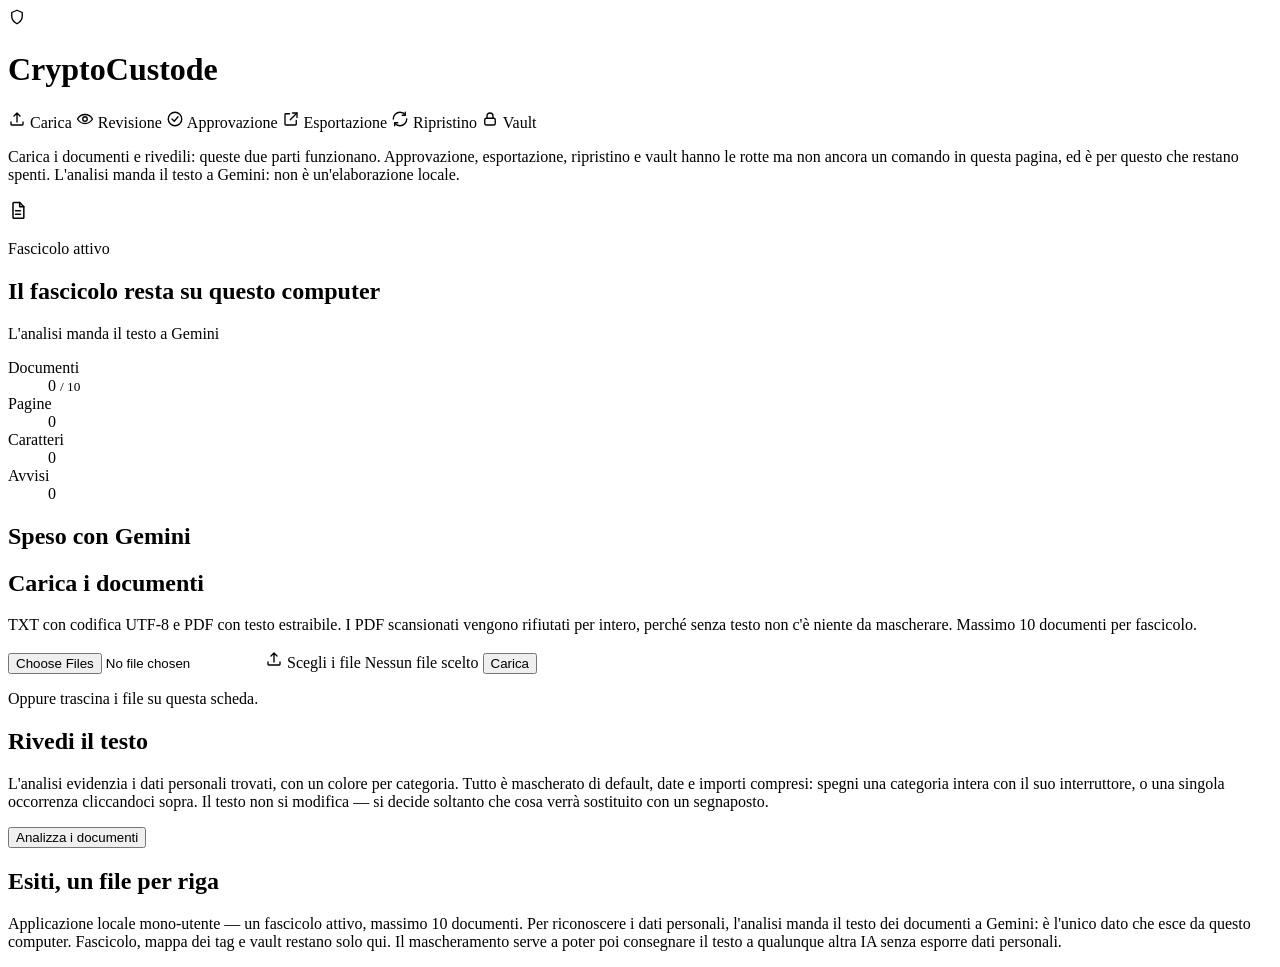
==== cryptocustode/ui/index.html @ adce13f4 "fix: la pagina di configurazione era irraggiungibile proprio a chi doveva usarla Difetto mio, trovat" ====
<!doctype html>
<html lang="it">
  <head>
    <meta charset="utf-8" />
    <meta name="viewport" content="width=device-width, initial-scale=1" />
    <title>CryptoCustode</title>
    <link rel="stylesheet" href="/static/style.css" />
  </head>
  <body>
    <div class="telaio">
      <div class="app">
        <header class="barra">
          <div class="marchio">
            <span class="logo" aria-hidden="true">
              <svg viewBox="0 0 24 24" width="18" height="18" fill="none" stroke="currentColor" stroke-width="1.8" stroke-linecap="round" stroke-linejoin="round" focusable="false">
                <path d="M12 3l7 3v5c0 5-3.5 8-7 10-3.5-2-7-5-7-10V6l7-3z" />
              </svg>
            </span>
            <h1>CryptoCustode</h1>
          </div>

          <button type="button" id="apri-config" class="pillola chiara" hidden>
            <svg viewBox="0 0 24 24" width="16" height="16" fill="none" stroke="currentColor" stroke-width="1.8" stroke-linecap="round" stroke-linejoin="round" aria-hidden="true" focusable="false">
              <circle cx="12" cy="12" r="3" /><path d="M19.4 15a1.65 1.65 0 00.33 1.82l.06.06a2 2 0 11-2.83 2.83l-.06-.06a1.65 1.65 0 00-1.82-.33 1.65 1.65 0 00-1 1.51V21a2 2 0 11-4 0v-.09A1.65 1.65 0 008 19.4a1.65 1.65 0 00-1.82.33l-.06.06a2 2 0 11-2.83-2.83l.06-.06a1.65 1.65 0 00.33-1.82 1.65 1.65 0 00-1.51-1H2a2 2 0 110-4h.09A1.65 1.65 0 003.6 8a1.65 1.65 0 00-.33-1.82l-.06-.06a2 2 0 112.83-2.83l.06.06A1.65 1.65 0 008 3.6 1.65 1.65 0 009 2.09V2a2 2 0 114 0v.09A1.65 1.65 0 0016 3.6a1.65 1.65 0 001.82-.33l.06-.06a2 2 0 112.83 2.83l-.06.06A1.65 1.65 0 0020.4 8c.16.62.66 1.07 1.51 1H22a2 2 0 110 4h-.09a1.65 1.65 0 00-1.51 1z" />
            </svg>
            Configurazione
          </button>

          <!--
            I passi del flusso, come chip a pillola. Solo il primo è attivo: gli
            altri sono dichiarati inattivi (aria-disabled, nessun collegamento)
            e la didascalia sotto dice perché. Niente che finga di funzionare.
          -->
          <nav class="passi" aria-label="Passi del flusso">
            <span class="passo attivo" aria-current="step">
              <svg viewBox="0 0 24 24" width="18" height="18" fill="none" stroke="currentColor" stroke-width="1.8" stroke-linecap="round" stroke-linejoin="round" aria-hidden="true" focusable="false">
                <path d="M12 16V4m0 0l-4 4m4-4l4 4" /><path d="M4 16v3a1 1 0 001 1h14a1 1 0 001-1v-3" />
              </svg>
              Carica
            </span>
            <span class="passo fatto">
              <svg viewBox="0 0 24 24" width="18" height="18" fill="none" stroke="currentColor" stroke-width="1.8" stroke-linecap="round" stroke-linejoin="round" aria-hidden="true" focusable="false">
                <path d="M2 12s3.5-6 10-6 10 6 10 6-3.5 6-10 6S2 12 2 12z" /><circle cx="12" cy="12" r="3" />
              </svg>
              Revisione
            </span>
            <span class="passo inattivo" aria-disabled="true" title="Non ancora collegato alla pagina">
              <svg viewBox="0 0 24 24" width="18" height="18" fill="none" stroke="currentColor" stroke-width="1.8" stroke-linecap="round" stroke-linejoin="round" aria-hidden="true" focusable="false">
                <circle cx="12" cy="12" r="9" /><path d="M8 12l3 3 5-6" />
              </svg>
              Approvazione
            </span>
            <span class="passo inattivo" aria-disabled="true" title="Non ancora collegato alla pagina">
              <svg viewBox="0 0 24 24" width="18" height="18" fill="none" stroke="currentColor" stroke-width="1.8" stroke-linecap="round" stroke-linejoin="round" aria-hidden="true" focusable="false">
                <path d="M14 4h6v6" /><path d="M20 4l-9 9" /><path d="M19 14v5a1 1 0 01-1 1H5a1 1 0 01-1-1V6a1 1 0 011-1h5" />
              </svg>
              Esportazione
            </span>
            <span class="passo inattivo" aria-disabled="true" title="Non ancora collegato alla pagina">
              <svg viewBox="0 0 24 24" width="18" height="18" fill="none" stroke="currentColor" stroke-width="1.8" stroke-linecap="round" stroke-linejoin="round" aria-hidden="true" focusable="false">
                <path d="M3 12a9 9 0 019-9 9 9 0 017 3.5" /><path d="M19 3v4h-4" /><path d="M21 12a9 9 0 01-9 9 9 9 0 01-7-3.5" /><path d="M5 21v-4h4" />
              </svg>
              Ripristino
            </span>
            <span class="passo inattivo" aria-disabled="true" title="Non ancora collegato alla pagina">
              <svg viewBox="0 0 24 24" width="18" height="18" fill="none" stroke="currentColor" stroke-width="1.8" stroke-linecap="round" stroke-linejoin="round" aria-hidden="true" focusable="false">
                <rect x="5" y="11" width="14" height="9" rx="2" /><path d="M8 11V8a4 4 0 018 0v3" />
              </svg>
              Vault
            </span>
          </nav>
        </header>

        <p class="didascalia">
          Carica i documenti e rivedili: queste due parti funzionano. Approvazione,
          esportazione, ripristino e vault hanno le rotte ma non ancora un comando
          in questa pagina, ed &egrave; per questo che restano spenti.
          L'analisi manda il testo a Gemini: non &egrave; un'elaborazione locale.
        </p>

        <main>
          <!--
            La configurazione. Si apre da sola finche' non c'e' una chiave
            utilizzabile: senza, nient'altro in questa pagina puo' funzionare.
          -->
          <section class="riquadro configurazione" id="pannello-config" aria-labelledby="titolo-config" hidden>
            <div class="config-testa">
              <h2 id="titolo-config">Configurazione</h2>
              <button type="button" id="chiudi-config" class="pillola chiara">Chiudi</button>
            </div>
            <p id="spiega-config" class="suggerimento tenue"></p>

            <form id="modulo-sblocco" class="modulo modulo-config" hidden>
              <label for="config-sblocco">Passphrase</label>
              <input type="password" id="config-sblocco" autocomplete="current-password" required />
              <button type="submit" class="pillola scura">Apri la chiave</button>
            </form>

            <form id="modulo-config" class="modulo-config">
              <div class="campo">
                <label for="config-modello">Modello</label>
                <input type="text" id="config-modello" spellcheck="false" required />
                <small class="tenue">Per esempio un flash se ti basta, o un pro se il documento e' difficile.</small>
              </div>
              <div class="campo-riga">
                <div class="campo">
                  <label for="config-prezzo-input">Prezzo in entrata</label>
                  <input type="number" id="config-prezzo-input" step="any" min="0" />
                  <small class="tenue">Per milione di token, come sul listino.</small>
                </div>
                <div class="campo">
                  <label for="config-prezzo-output">Prezzo in uscita</label>
                  <input type="number" id="config-prezzo-output" step="any" min="0" />
                  <small class="tenue">Per milione di token.</small>
                </div>
                <div class="campo campo-stretto">
                  <label for="config-valuta">Valuta</label>
                  <input type="text" id="config-valuta" maxlength="4" />
                </div>
              </div>
              <div class="campo">
                <label for="config-chiave">Chiave API</label>
                <input type="password" id="config-chiave" autocomplete="off" spellcheck="false" />
                <small class="tenue">Lasciala vuota per tenere quella gia' salvata. Non viene mai rimandata a questa pagina.</small>
              </div>
              <div class="campo">
                <label for="config-passphrase">Passphrase che protegge la chiave</label>
                <input type="password" id="config-passphrase" autocomplete="new-password" />
                <small class="tenue">Serve solo se stai inserendo una chiave nuova. Non si puo' recuperare: se la perdi, riscrivi la chiave.</small>
              </div>
              <label class="campo-spunta" for="config-piano">
                <input type="checkbox" id="config-piano" />
                <span>
                  Dichiaro che questa chiave appartiene a un progetto Google con
                  fatturazione attiva. Sul piano gratuito i termini di Gemini
                  dicono di non inviare dati personali, e Google usa i contenuti
                  per sviluppare i propri prodotti: qui non si manda altro che
                  documenti con dati personali dentro.
                </span>
              </label>
              <button type="submit" class="pillola scura">Salva</button>
            </form>

            <p id="messaggio-config" class="tenue" aria-live="polite"></p>
          </section>
          <section class="riquadro fascicolo" aria-labelledby="titolo-fascicolo">
            <div class="fascicolo-testa">
              <span class="icona-tonda" aria-hidden="true">
                <svg viewBox="0 0 24 24" width="20" height="20" fill="none" stroke="currentColor" stroke-width="1.8" stroke-linecap="round" stroke-linejoin="round" focusable="false">
                  <path d="M7 3h7l5 5v13a1 1 0 01-1 1H7a1 1 0 01-1-1V4a1 1 0 011-1z" /><path d="M14 3v5h5" /><path d="M9 13h6M9 17h6" />
                </svg>
              </span>
              <div class="fascicolo-titolo">
                <p class="etichetta">Fascicolo attivo</p>
                <h2 id="titolo-fascicolo">Il fascicolo resta su questo computer</h2>
              </div>
              <span class="pillola chiara">L'analisi manda il testo a Gemini</span>
              <button type="button" id="svuota-fascicolo" class="pillola chiara pericolo" hidden>
                Svuota il fascicolo
              </button>
            </div>

            <dl class="metriche">
              <div class="metrica">
                <dt>Documenti</dt>
                <dd><span id="metrica-documenti">0</span> <small id="metrica-tetto">/ 10</small></dd>
              </div>
              <div class="metrica">
                <dt>Pagine</dt>
                <dd id="metrica-pagine">0</dd>
              </div>
              <div class="metrica">
                <dt>Caratteri</dt>
                <dd id="metrica-caratteri">0</dd>
              </div>
              <div class="metrica">
                <dt>Avvisi</dt>
                <dd id="metrica-avvisi">0</dd>
              </div>
            </dl>
          </section>

          <section class="riquadro spesa-card" aria-labelledby="titolo-spesa">
            <h2 id="titolo-spesa" class="etichetta">Speso con Gemini</h2>
            <dl id="spesa" class="spesa"></dl>
          </section>

          <section class="riquadro caricamento" id="card-caricamento" aria-labelledby="titolo-caricamento">
            <h2 id="titolo-caricamento">Carica i documenti</h2>
            <p>
              TXT con codifica UTF-8 e PDF con testo estraibile. I PDF scansionati
              vengono rifiutati per intero, perché senza testo non c'è niente da
              mascherare. Massimo 10 documenti per fascicolo.
            </p>
            <form id="modulo-caricamento" class="modulo">
              <input
                type="file"
                id="scelta-file"
                name="file"
                class="nascosto-accessibile"
                multiple
                accept=".txt,.pdf,text/plain,application/pdf"
              />
              <label class="pillola scura" for="scelta-file">
                <svg viewBox="0 0 24 24" width="18" height="18" fill="none" stroke="currentColor" stroke-width="1.8" stroke-linecap="round" stroke-linejoin="round" aria-hidden="true" focusable="false">
                  <path d="M12 16V4m0 0l-4 4m4-4l4 4" /><path d="M4 16v3a1 1 0 001 1h14a1 1 0 001-1v-3" />
                </svg>
                Scegli i file
              </label>
              <span id="file-scelti" class="tenue">Nessun file scelto</span>
              <button type="submit" class="pillola scura">Carica</button>
            </form>
            <p class="suggerimento tenue">Oppure trascina i file su questa scheda.</p>
            <p id="conteggio" class="tenue"></p>
          </section>

          <section class="riquadro revisione" aria-labelledby="titolo-revisione">
            <h2 id="titolo-revisione" class="etichetta-sezione">Rivedi il testo</h2>
            <p class="suggerimento tenue">
              L'analisi evidenzia i dati personali trovati, con un colore per
              categoria. Tutto &egrave; mascherato di default, date e importi
              compresi: spegni una categoria intera con il suo interruttore, o una
              singola occorrenza cliccandoci sopra. Il testo non si modifica
              &mdash; si decide soltanto che cosa verr&agrave; sostituito con un
              segnaposto.
            </p>
            <button type="button" id="avvia-analisi" class="pillola scura">Analizza i documenti</button>
            <p id="stato-analisi" class="tenue" aria-live="polite"></p>
            <div id="categorie" class="categorie"></div>
            <div id="documenti" class="documenti"></div>
          </section>

          <section class="esiti-sezione" aria-labelledby="titolo-esiti">
            <h2 id="titolo-esiti" class="etichetta-sezione">Esiti, un file per riga</h2>
            <ul id="esiti" class="esiti" aria-live="polite"></ul>
          </section>
        </main>

        <footer class="barra-bassa">
          <span class="puntino" aria-hidden="true"></span>
          <p>
            Applicazione locale mono-utente — un fascicolo attivo, massimo 10
            documenti. Per riconoscere i dati personali, l'analisi manda il
            testo dei documenti a Gemini: è l'unico dato che esce da questo
            computer. Fascicolo, mappa dei tag e vault restano solo qui. Il
            mascheramento serve a poter poi consegnare il testo a
            qualunque altra IA senza esporre dati personali.
          </p>
        </footer>
      </div>
    </div>

    <script src="/static/app.js"></script>
    <script src="/static/config.js"></script>
  </body>
</html>
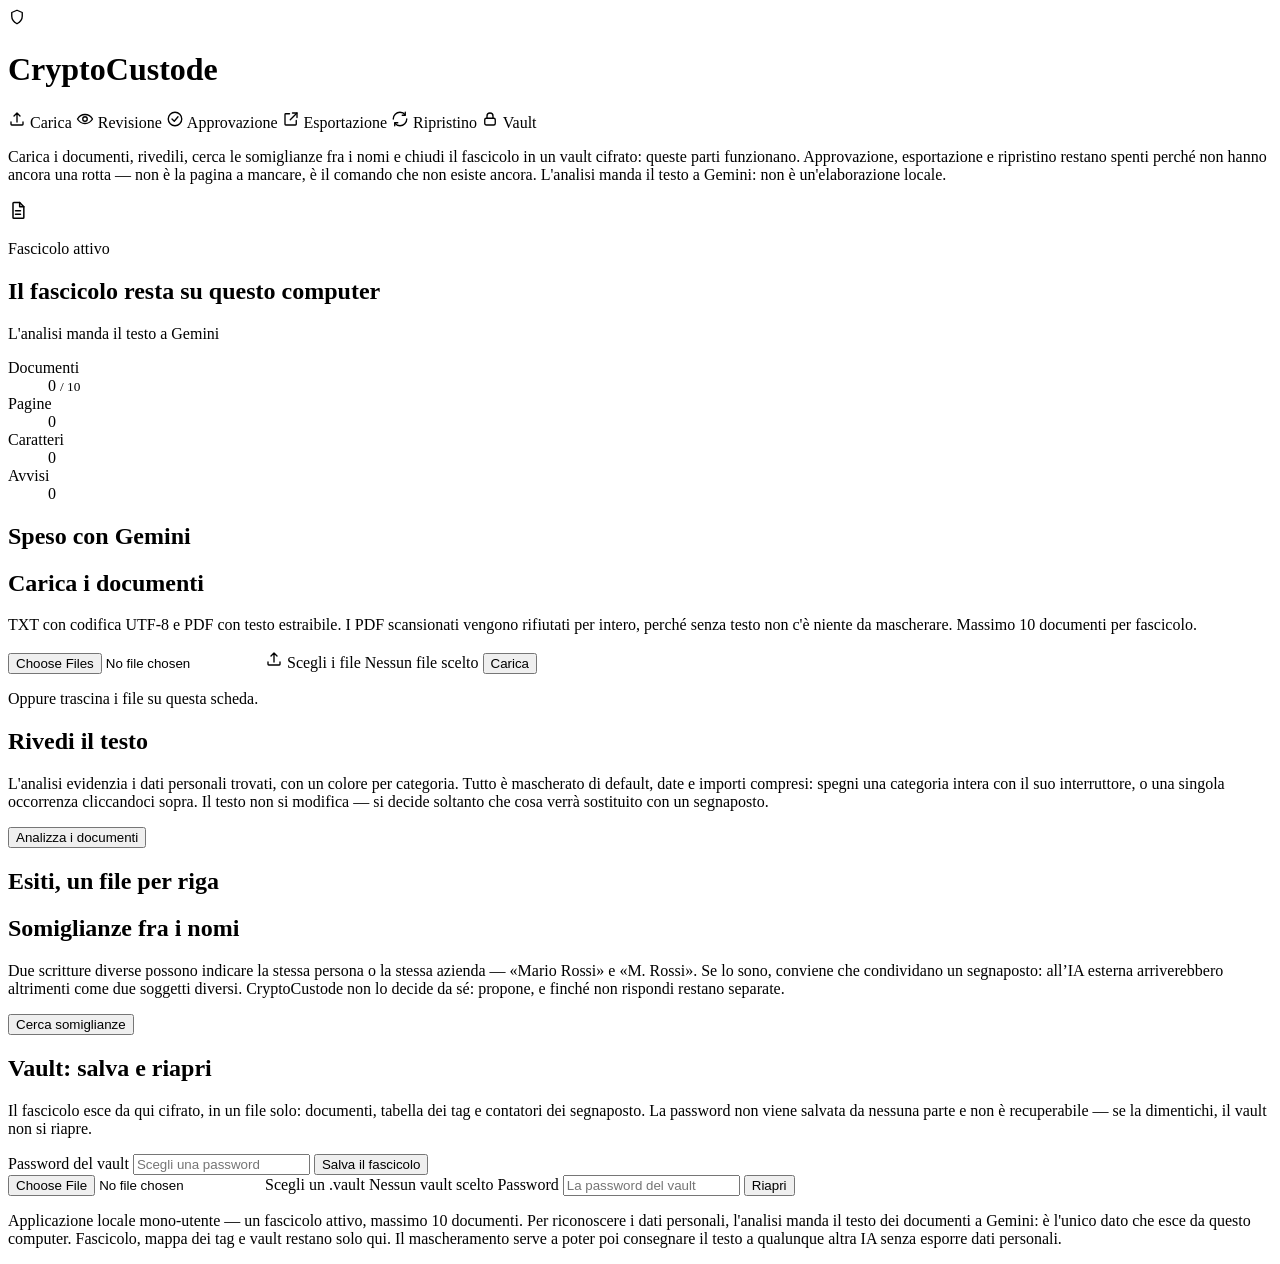
==== commit df773451: "fix: il chip del vault si accende, e una guardia impedisce che menta di nuovo La #42 e' nata da un c" ====
--- a/cryptocustode/ui/index.html
+++ b/cryptocustode/ui/index.html
@@ -62,7 +62,7 @@
               </svg>
               Ripristino
             </span>
-            <span class="passo inattivo" aria-disabled="true" title="Non ancora collegato alla pagina">
+            <span class="passo fatto">
               <svg viewBox="0 0 24 24" width="18" height="18" fill="none" stroke="currentColor" stroke-width="1.8" stroke-linecap="round" stroke-linejoin="round" aria-hidden="true" focusable="false">
                 <rect x="5" y="11" width="14" height="9" rx="2" /><path d="M8 11V8a4 4 0 018 0v3" />
               </svg>
@@ -72,9 +72,11 @@
         </header>
 
         <p class="didascalia">
-          Carica i documenti e rivedili: queste due parti funzionano. Approvazione,
-          esportazione, ripristino e vault hanno le rotte ma non ancora un comando
-          in questa pagina, ed &egrave; per questo che restano spenti.
+          Carica i documenti, rivedili, cerca le somiglianze fra i nomi e chiudi
+          il fascicolo in un vault cifrato: queste parti funzionano.
+          Approvazione, esportazione e ripristino restano spenti perch&eacute;
+          non hanno ancora una rotta &mdash; non &egrave; la pagina a mancare,
+          &egrave; il comando che non esiste ancora.
           L'analisi manda il testo a Gemini: non &egrave; un'elaborazione locale.
         </p>
 
@@ -234,6 +236,67 @@
             <h2 id="titolo-esiti" class="etichetta-sezione">Esiti, un file per riga</h2>
             <ul id="esiti" class="esiti" aria-live="polite"></ul>
           </section>
+
+          <!--
+            Vault (issue #9, cablato dalla #51). Sta in coda al flusso perche'
+            non e' un passo della revisione: e' il modo in cui il fascicolo
+            sopravvive alla chiusura del programma. Due moduli distinti e non
+            uno solo con due bottoni, perche' salvare e riaprire chiedono cose
+            diverse — uno una password nuova, l'altro un file piu' la password
+            con cui era stato chiuso — e un modulo solo obbligherebbe a
+            disabilitare meta' dei campi a seconda del bottone premuto.
+          -->
+          <!--
+            Suggerimenti di fusione (spec 7, issue #51). Sta prima del vault e
+            dopo la revisione perche' e' li' che serve: si guarda quando i tag
+            ci sono gia'. Non blocca niente e si puo' ignorare per sempre.
+          -->
+          <section class="riquadro fusioni" id="card-fusioni" aria-labelledby="titolo-fusioni">
+            <h2 id="titolo-fusioni" class="etichetta-sezione">Somiglianze fra i nomi</h2>
+            <p class="suggerimento tenue">
+              Due scritture diverse possono indicare la stessa persona o la
+              stessa azienda &mdash; &laquo;Mario Rossi&raquo; e &laquo;M.
+              Rossi&raquo;. Se lo sono, conviene che condividano un segnaposto:
+              all&rsquo;IA esterna arriverebbero altrimenti come due soggetti
+              diversi. CryptoCustode non lo decide da s&eacute;: propone, e
+              finch&eacute; non rispondi restano separate.
+            </p>
+            <button type="button" id="cerca-somiglianze" class="pillola scura">
+              Cerca somiglianze
+            </button>
+            <p id="stato-fusioni" class="tenue" aria-live="polite"></p>
+            <ul id="fusioni" class="fusioni-elenco"></ul>
+          </section>
+
+          <section class="riquadro vault" id="card-vault" aria-labelledby="titolo-vault">
+            <h2 id="titolo-vault" class="etichetta-sezione">Vault: salva e riapri</h2>
+            <p class="suggerimento tenue">
+              Il fascicolo esce da qui cifrato, in un file solo: documenti,
+              tabella dei tag e contatori dei segnaposto. La password non viene
+              salvata da nessuna parte e non &egrave; recuperabile &mdash; se la
+              dimentichi, il vault non si riapre.
+            </p>
+
+            <form id="modulo-vault-salva" class="modulo">
+              <label class="etichetta" for="vault-password-salva">Password del vault</label>
+              <input type="password" id="vault-password-salva" name="password"
+                     autocomplete="new-password" placeholder="Scegli una password" />
+              <button type="submit" class="pillola scura">Salva il fascicolo</button>
+            </form>
+
+            <form id="modulo-vault-apri" class="modulo">
+              <input type="file" id="vault-file" name="file" class="nascosto-accessibile"
+                     accept=".vault,application/octet-stream" />
+              <label class="pillola chiara" for="vault-file">Scegli un .vault</label>
+              <span id="vault-file-scelto" class="tenue">Nessun vault scelto</span>
+              <label class="etichetta" for="vault-password-apri">Password</label>
+              <input type="password" id="vault-password-apri" name="password"
+                     autocomplete="current-password" placeholder="La password del vault" />
+              <button type="submit" class="pillola scura">Riapri</button>
+            </form>
+
+            <p id="stato-vault" class="tenue" aria-live="polite"></p>
+          </section>
         </main>
 
         <footer class="barra-bassa">
@@ -252,5 +315,7 @@
 
     <script src="/static/app.js"></script>
     <script src="/static/config.js"></script>
+    <script src="/static/fusioni.js"></script>
+    <script src="/static/vault.js"></script>
   </body>
 </html>
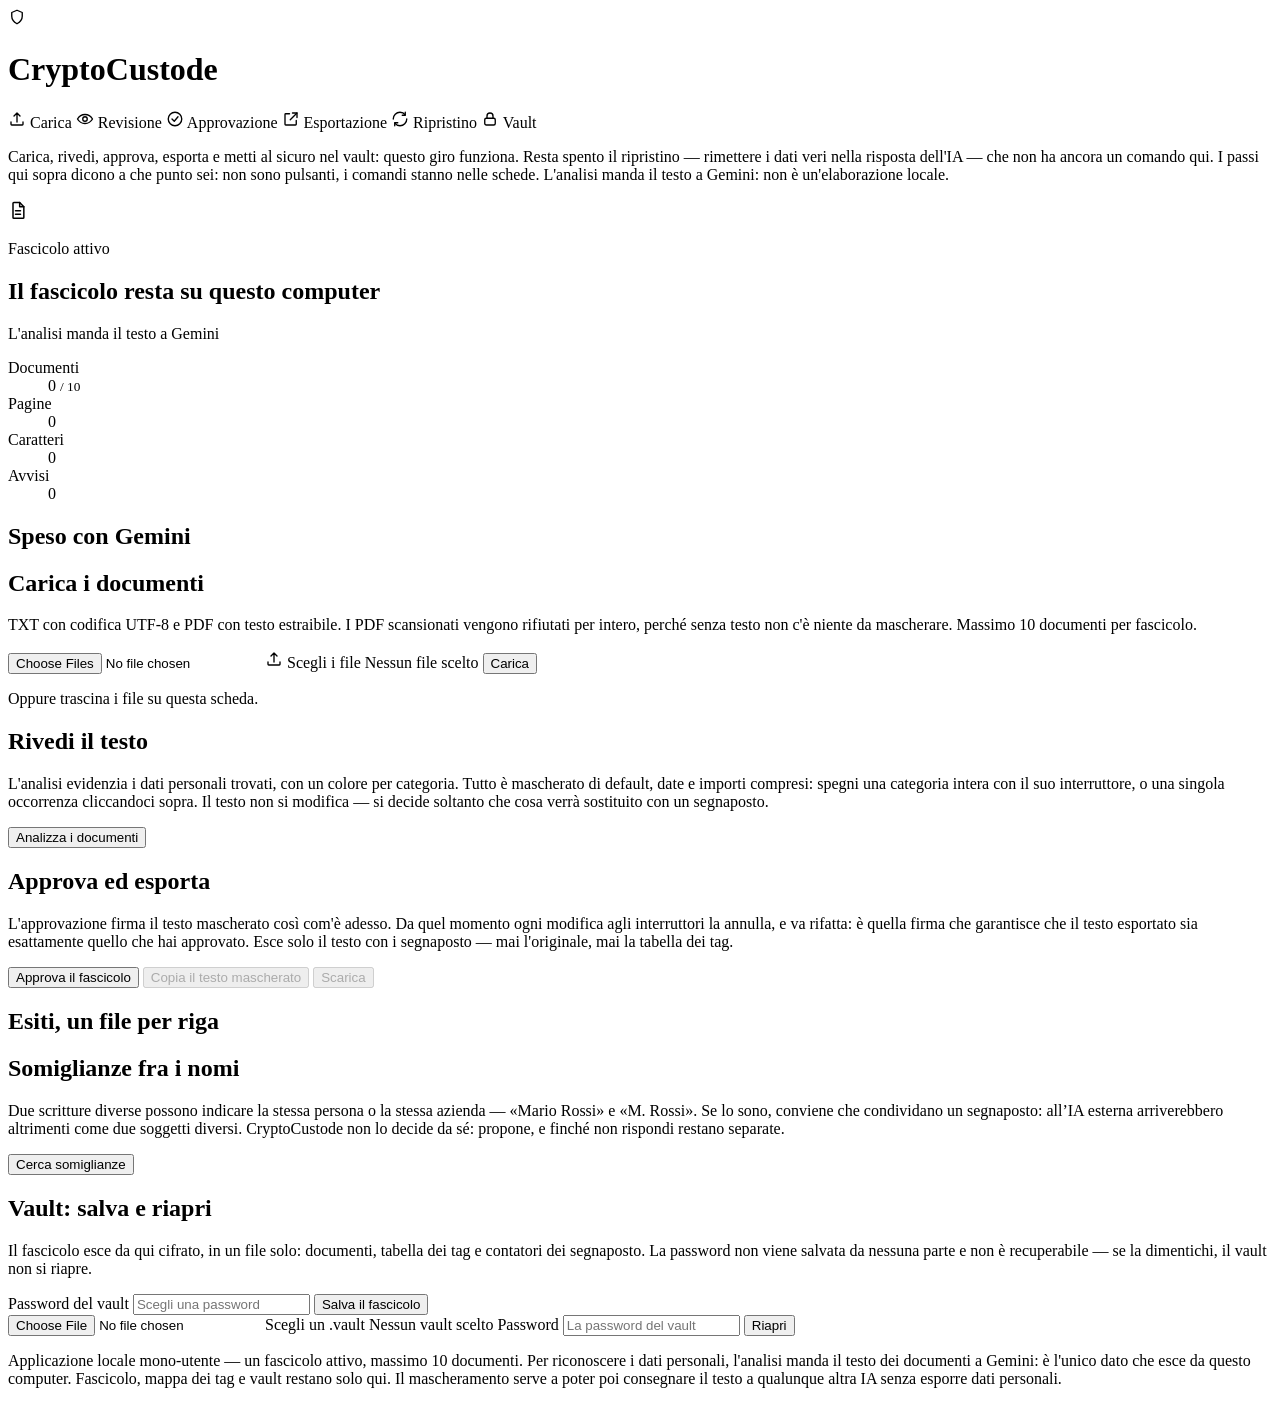
==== commit 77f7a164: "feat: si approva e si esporta dalla pagina, e la didascalia smette di mentire Il gate c'era gia' tut" ====
--- a/cryptocustode/ui/index.html
+++ b/cryptocustode/ui/index.html
@@ -44,13 +44,13 @@
               </svg>
               Revisione
             </span>
-            <span class="passo inattivo" aria-disabled="true" title="Non ancora collegato alla pagina">
+            <span class="passo fatto">
               <svg viewBox="0 0 24 24" width="18" height="18" fill="none" stroke="currentColor" stroke-width="1.8" stroke-linecap="round" stroke-linejoin="round" aria-hidden="true" focusable="false">
                 <circle cx="12" cy="12" r="9" /><path d="M8 12l3 3 5-6" />
               </svg>
               Approvazione
             </span>
-            <span class="passo inattivo" aria-disabled="true" title="Non ancora collegato alla pagina">
+            <span class="passo fatto">
               <svg viewBox="0 0 24 24" width="18" height="18" fill="none" stroke="currentColor" stroke-width="1.8" stroke-linecap="round" stroke-linejoin="round" aria-hidden="true" focusable="false">
                 <path d="M14 4h6v6" /><path d="M20 4l-9 9" /><path d="M19 14v5a1 1 0 01-1 1H5a1 1 0 01-1-1V6a1 1 0 011-1h5" />
               </svg>
@@ -72,12 +72,12 @@
         </header>
 
         <p class="didascalia">
-          Carica i documenti, rivedili, cerca le somiglianze fra i nomi e chiudi
-          il fascicolo in un vault cifrato: queste parti funzionano.
-          Approvazione, esportazione e ripristino restano spenti perch&eacute;
-          non hanno ancora una rotta &mdash; non &egrave; la pagina a mancare,
-          &egrave; il comando che non esiste ancora.
-          L'analisi manda il testo a Gemini: non &egrave; un'elaborazione locale.
+          Carica, rivedi, approva, esporta e metti al sicuro nel vault: questo
+          giro funziona. Resta spento il ripristino &mdash; rimettere i dati veri
+          nella risposta dell'IA &mdash; che non ha ancora un comando qui. I passi
+          qui sopra dicono a che punto sei: non sono pulsanti, i comandi stanno
+          nelle schede. L'analisi manda il testo a Gemini: non &egrave;
+          un'elaborazione locale.
         </p>
 
         <main>
@@ -230,6 +230,24 @@
             <p id="stato-analisi" class="tenue" aria-live="polite"></p>
             <div id="categorie" class="categorie"></div>
             <div id="documenti" class="documenti"></div>
+          </section>
+
+          <section class="riquadro esportazione" aria-labelledby="titolo-esportazione">
+            <h2 id="titolo-esportazione" class="etichetta-sezione">Approva ed esporta</h2>
+            <p class="suggerimento tenue">
+              L'approvazione firma il testo mascherato cos&igrave; com'&egrave; adesso.
+              Da quel momento ogni modifica agli interruttori la annulla, e va rifatta:
+              &egrave; quella firma che garantisce che il testo esportato sia
+              esattamente quello che hai approvato. Esce solo il testo con i
+              segnaposto &mdash; mai l'originale, mai la tabella dei tag.
+            </p>
+            <div class="comandi">
+              <button type="button" id="approva" class="pillola scura">Approva il fascicolo</button>
+              <button type="button" id="copia" class="pillola chiara" disabled>Copia il testo mascherato</button>
+              <button type="button" id="scarica" class="pillola chiara" disabled>Scarica</button>
+            </div>
+            <p id="stato-esportazione" class="tenue" aria-live="polite"></p>
+            <pre id="anteprima-export" class="anteprima-export" hidden></pre>
           </section>
 
           <section class="esiti-sezione" aria-labelledby="titolo-esiti">
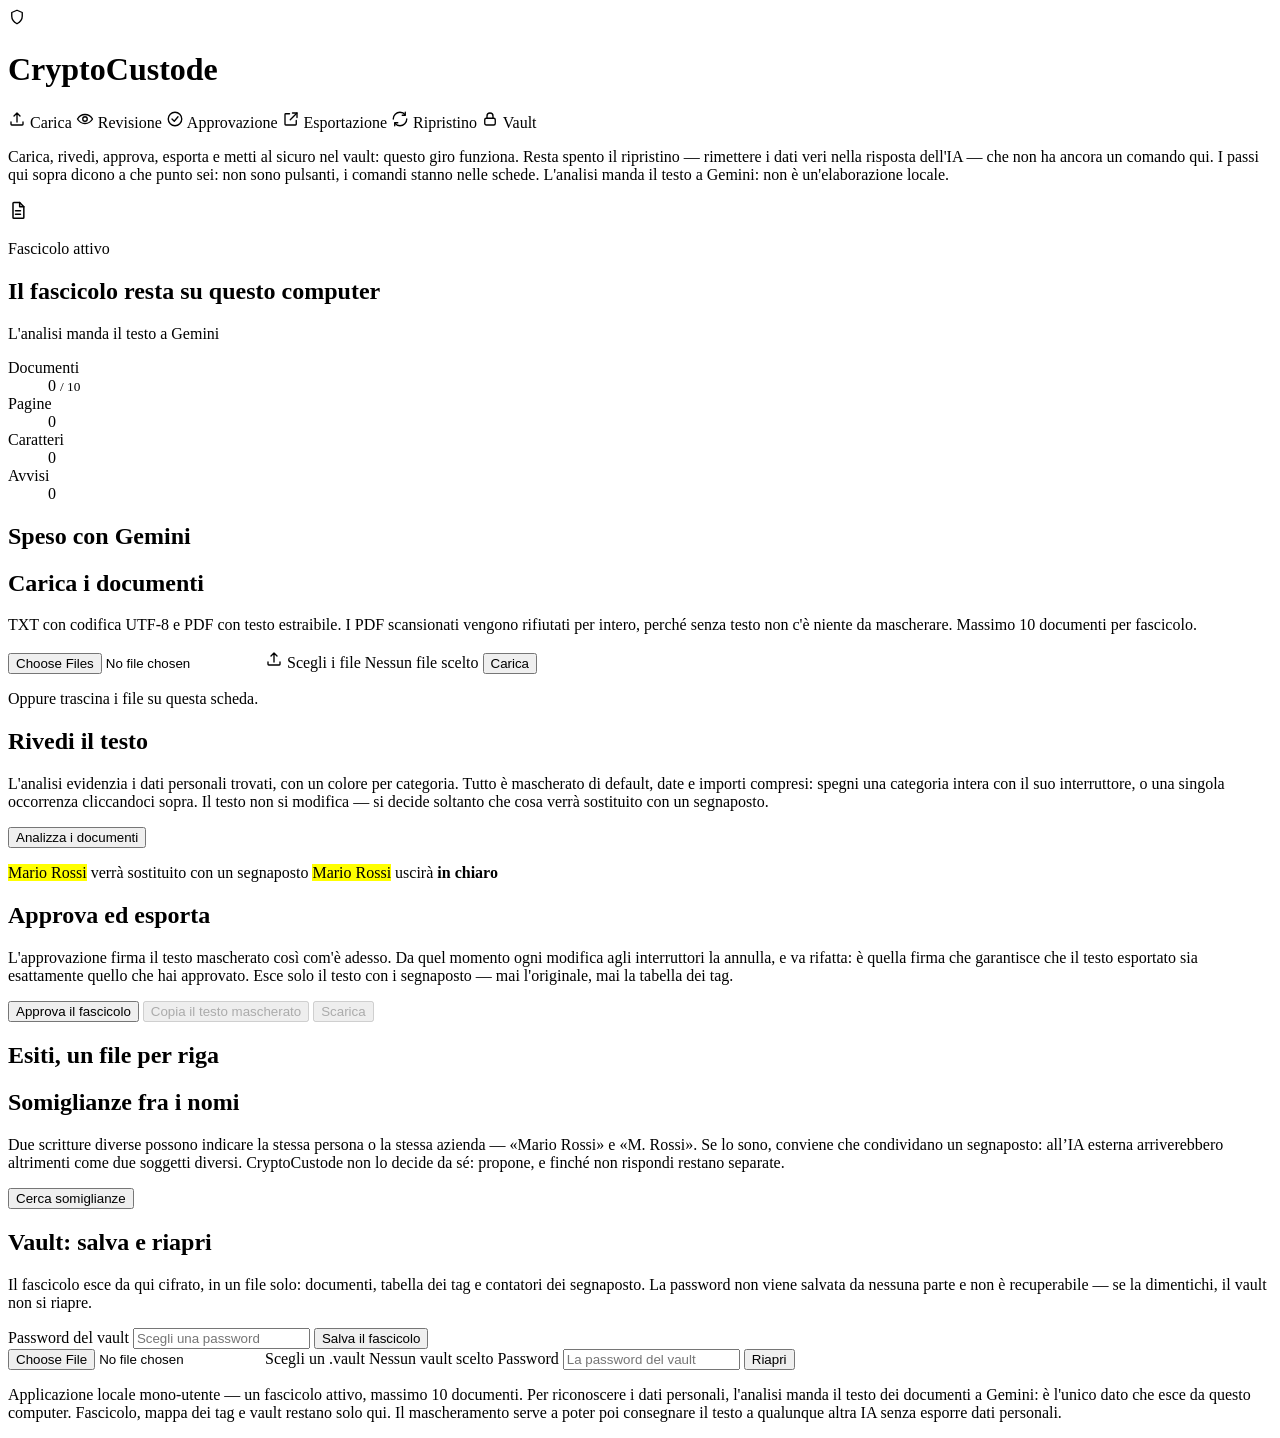
==== commit 6a41d21c: "fix: la pagina dice quanto uscira' in chiaro, e smette di dire il contrario La #53: caricare, approv" ====
--- a/cryptocustode/ui/index.html
+++ b/cryptocustode/ui/index.html
@@ -228,6 +228,18 @@
             </p>
             <button type="button" id="avvia-analisi" class="pillola scura">Analizza i documenti</button>
             <p id="stato-analisi" class="tenue" aria-live="polite"></p>
+            <!--
+              La legenda della issue #53. I due stati usano le stesse classi
+              degli span veri, non una copia dello stile: se un domani cambia il
+              modo di disegnare «in chiaro», la legenda cambia con lui invece di
+              restare a descrivere un aspetto che la pagina non ha piu'.
+            -->
+            <p class="legenda-stati">
+              <mark class="evidenza cat-PERSONA">Mario Rossi</mark>
+              <span class="tenue">verr&agrave; sostituito con un segnaposto</span>
+              <mark class="evidenza cat-PERSONA spenta">Mario Rossi</mark>
+              <span class="tenue">uscir&agrave; <strong>in chiaro</strong></span>
+            </p>
             <div id="categorie" class="categorie"></div>
             <div id="documenti" class="documenti"></div>
           </section>
@@ -241,6 +253,12 @@
               esattamente quello che hai approvato. Esce solo il testo con i
               segnaposto &mdash; mai l'originale, mai la tabella dei tag.
             </p>
+            <!--
+              Quanti dati usciranno in chiaro, detto **prima** del clic (#53).
+              Sta sopra i bottoni e non sotto: sotto sarebbe un resoconto di una
+              cosa gia' fatta, e il testo esportato e' gia' negli appunti.
+            -->
+            <p id="esposizione" class="esposizione" role="status"></p>
             <div class="comandi">
               <button type="button" id="approva" class="pillola scura">Approva il fascicolo</button>
               <button type="button" id="copia" class="pillola chiara" disabled>Copia il testo mascherato</button>
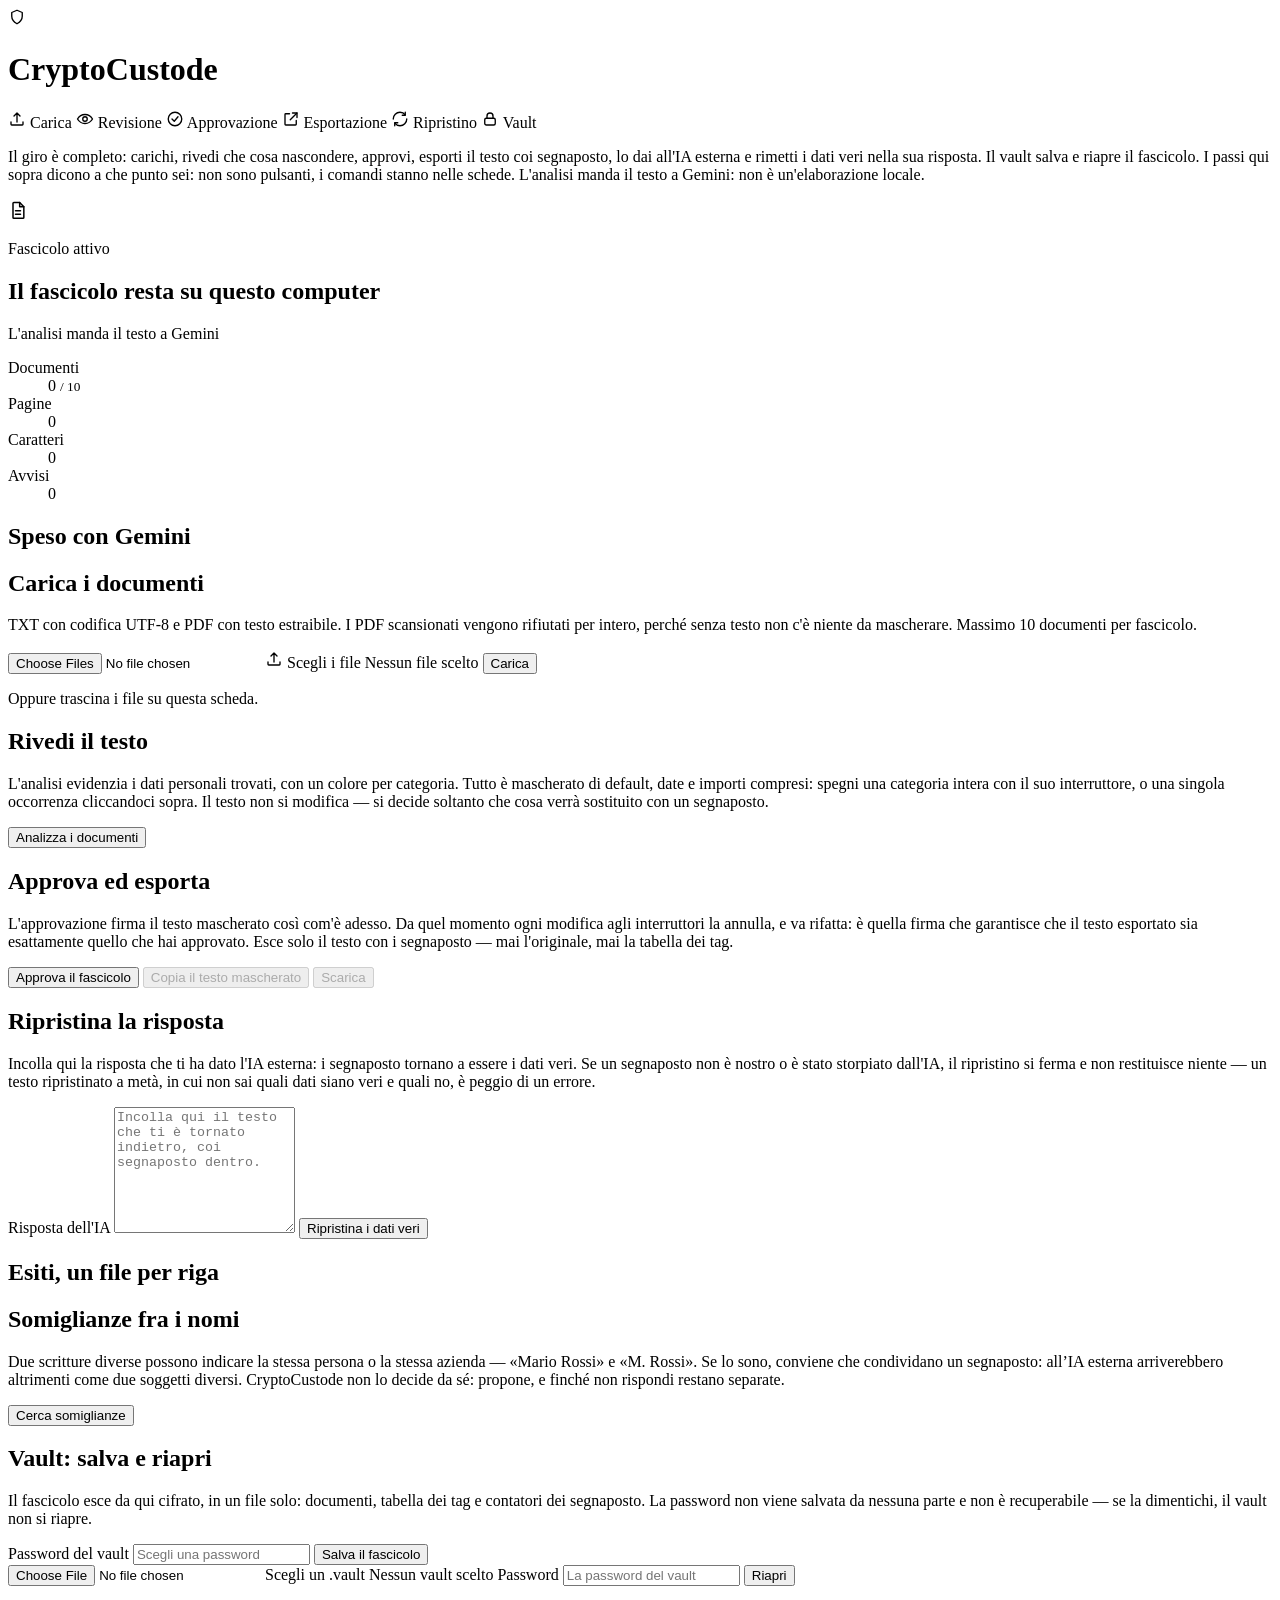
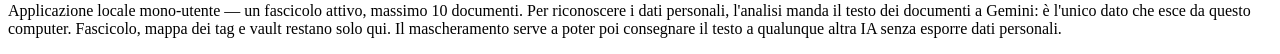
==== commit 3f5ed0f6: "feat: si ripristina la risposta dell'IA, e il giro si chiude (#8) L'altra meta' del prodotto: senza," ====
--- a/cryptocustode/ui/index.html
+++ b/cryptocustode/ui/index.html
@@ -56,7 +56,7 @@
               </svg>
               Esportazione
             </span>
-            <span class="passo inattivo" aria-disabled="true" title="Non ancora collegato alla pagina">
+            <span class="passo fatto">
               <svg viewBox="0 0 24 24" width="18" height="18" fill="none" stroke="currentColor" stroke-width="1.8" stroke-linecap="round" stroke-linejoin="round" aria-hidden="true" focusable="false">
                 <path d="M3 12a9 9 0 019-9 9 9 0 017 3.5" /><path d="M19 3v4h-4" /><path d="M21 12a9 9 0 01-9 9 9 9 0 01-7-3.5" /><path d="M5 21v-4h4" />
               </svg>
@@ -72,9 +72,9 @@
         </header>
 
         <p class="didascalia">
-          Carica, rivedi, approva, esporta e metti al sicuro nel vault: questo
-          giro funziona. Resta spento il ripristino &mdash; rimettere i dati veri
-          nella risposta dell'IA &mdash; che non ha ancora un comando qui. I passi
+          Il giro &egrave; completo: carichi, rivedi che cosa nascondere, approvi,
+          esporti il testo coi segnaposto, lo dai all'IA esterna e rimetti i dati
+          veri nella sua risposta. Il vault salva e riapre il fascicolo. I passi
           qui sopra dicono a che punto sei: non sono pulsanti, i comandi stanno
           nelle schede. L'analisi manda il testo a Gemini: non &egrave;
           un'elaborazione locale.
@@ -228,18 +228,6 @@
             </p>
             <button type="button" id="avvia-analisi" class="pillola scura">Analizza i documenti</button>
             <p id="stato-analisi" class="tenue" aria-live="polite"></p>
-            <!--
-              La legenda della issue #53. I due stati usano le stesse classi
-              degli span veri, non una copia dello stile: se un domani cambia il
-              modo di disegnare «in chiaro», la legenda cambia con lui invece di
-              restare a descrivere un aspetto che la pagina non ha piu'.
-            -->
-            <p class="legenda-stati">
-              <mark class="evidenza cat-PERSONA">Mario Rossi</mark>
-              <span class="tenue">verr&agrave; sostituito con un segnaposto</span>
-              <mark class="evidenza cat-PERSONA spenta">Mario Rossi</mark>
-              <span class="tenue">uscir&agrave; <strong>in chiaro</strong></span>
-            </p>
             <div id="categorie" class="categorie"></div>
             <div id="documenti" class="documenti"></div>
           </section>
@@ -253,12 +241,7 @@
               esattamente quello che hai approvato. Esce solo il testo con i
               segnaposto &mdash; mai l'originale, mai la tabella dei tag.
             </p>
-            <!--
-              Quanti dati usciranno in chiaro, detto **prima** del clic (#53).
-              Sta sopra i bottoni e non sotto: sotto sarebbe un resoconto di una
-              cosa gia' fatta, e il testo esportato e' gia' negli appunti.
-            -->
-            <p id="esposizione" class="esposizione" role="status"></p>
+            <p id="bilancio" class="bilancio" aria-live="polite"></p>
             <div class="comandi">
               <button type="button" id="approva" class="pillola scura">Approva il fascicolo</button>
               <button type="button" id="copia" class="pillola chiara" disabled>Copia il testo mascherato</button>
@@ -266,6 +249,31 @@
             </div>
             <p id="stato-esportazione" class="tenue" aria-live="polite"></p>
             <pre id="anteprima-export" class="anteprima-export" hidden></pre>
+          </section>
+
+          <section class="riquadro ripristino" id="card-ripristino" aria-labelledby="titolo-ripristino">
+            <h2 id="titolo-ripristino" class="etichetta-sezione">Ripristina la risposta</h2>
+            <p class="suggerimento tenue">
+              Incolla qui la risposta che ti ha dato l'IA esterna: i segnaposto
+              tornano a essere i dati veri. Se un segnaposto non &egrave; nostro o
+              &egrave; stato storpiato dall'IA, il ripristino si ferma e non
+              restituisce niente &mdash; un testo ripristinato a met&agrave;, in cui
+              non sai quali dati siano veri e quali no, &egrave; peggio di un errore.
+            </p>
+            <form id="modulo-ripristino" class="modulo-ripristino">
+              <label for="risposta-ia">Risposta dell'IA</label>
+              <textarea id="risposta-ia" rows="8" spellcheck="false"
+                placeholder="Incolla qui il testo che ti &egrave; tornato indietro, coi segnaposto dentro."></textarea>
+              <button type="submit" class="pillola scura">Ripristina i dati veri</button>
+            </form>
+            <p id="stato-ripristino" class="tenue" aria-live="polite"></p>
+            <div id="esito-ripristino" hidden>
+              <div class="comandi">
+                <button type="button" id="copia-ripristinato" class="pillola chiara">Copia il testo ripristinato</button>
+                <button type="button" id="scarica-ripristinato" class="pillola chiara">Scarica</button>
+              </div>
+              <pre id="testo-ripristinato" class="anteprima-export"></pre>
+            </div>
           </section>
 
           <section class="esiti-sezione" aria-labelledby="titolo-esiti">
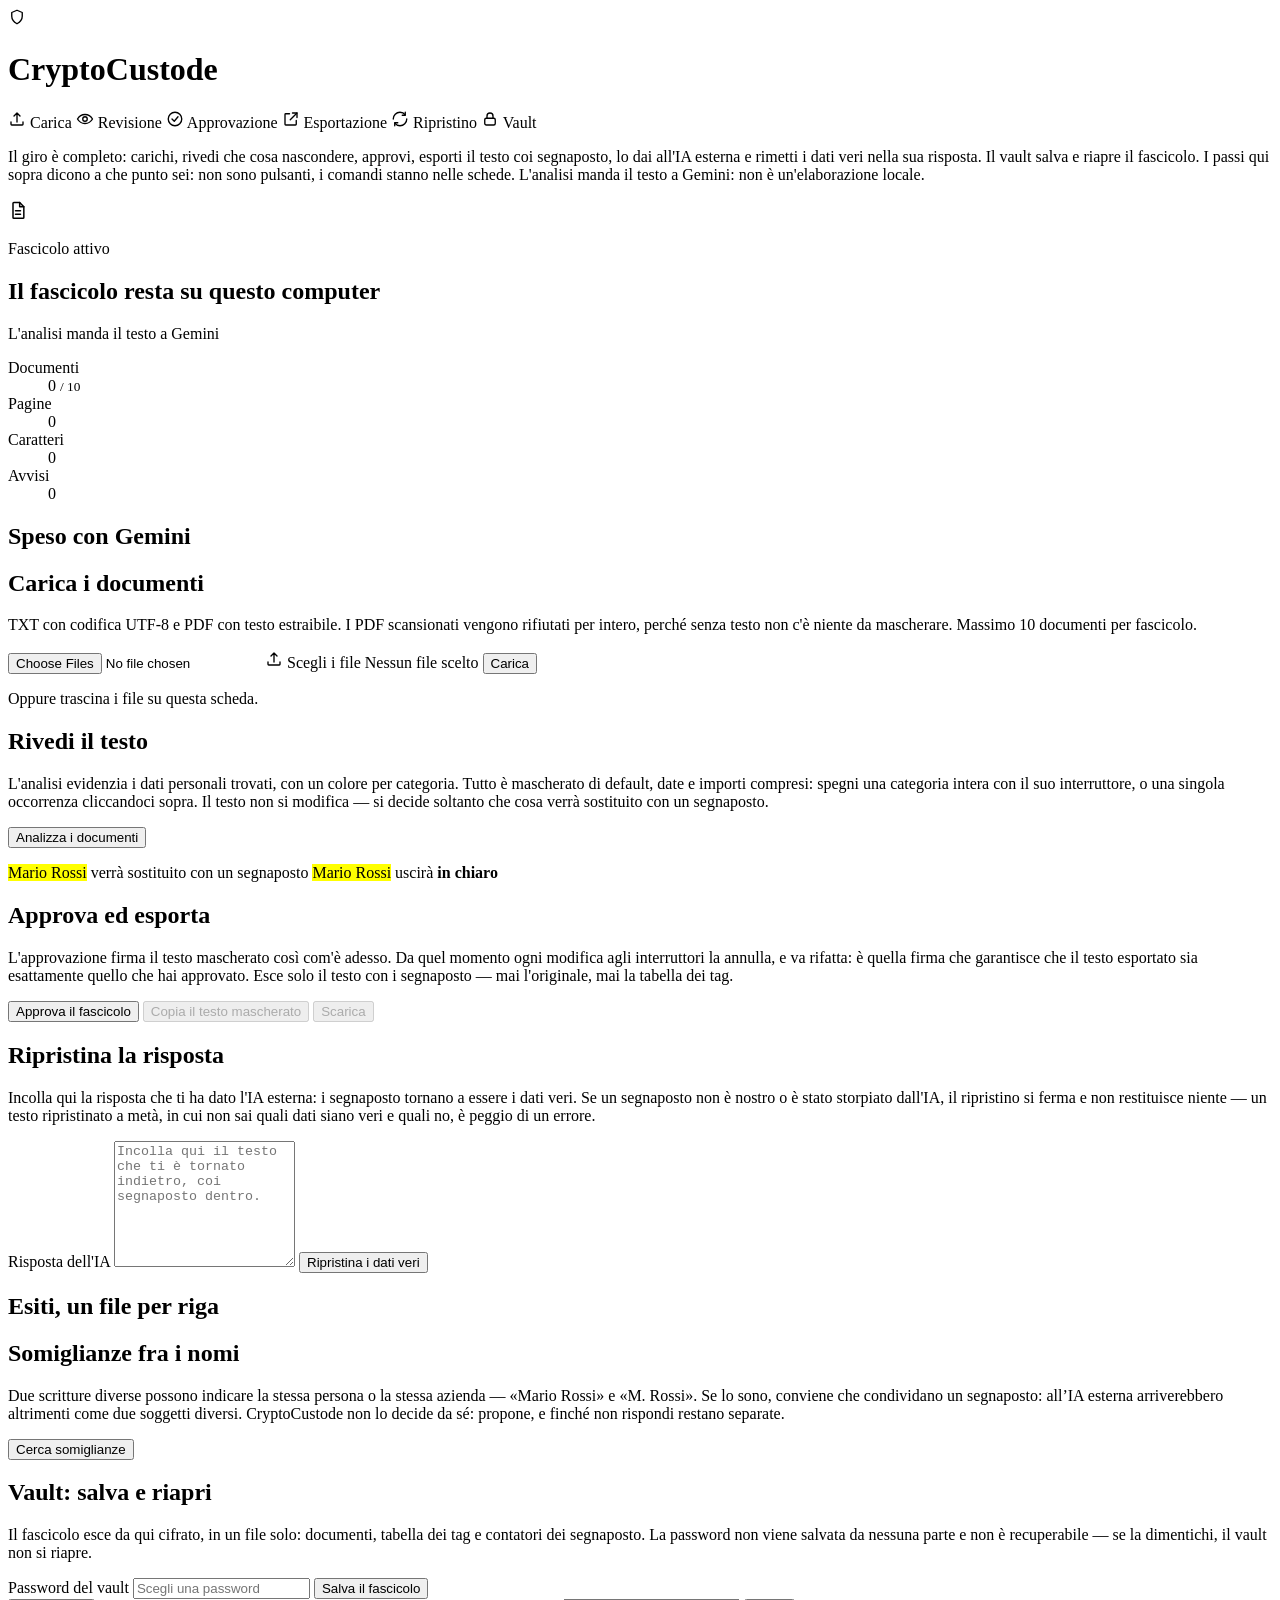
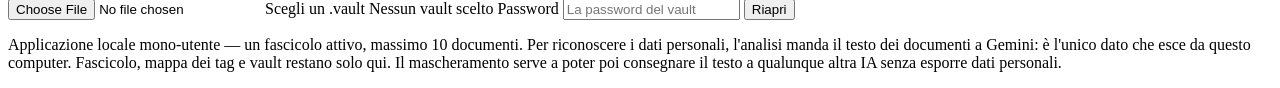
==== commit 64c7e91a: "merge: due correzioni allo stesso difetto, tenute tutte e due La #53 e la #8 si sono incrociate, e l" ====
--- a/cryptocustode/ui/index.html
+++ b/cryptocustode/ui/index.html
@@ -228,6 +228,18 @@
             </p>
             <button type="button" id="avvia-analisi" class="pillola scura">Analizza i documenti</button>
             <p id="stato-analisi" class="tenue" aria-live="polite"></p>
+            <!--
+              La legenda della issue #53. I due stati usano le stesse classi
+              degli span veri, non una copia dello stile: se un domani cambia il
+              modo di disegnare «in chiaro», la legenda cambia con lui invece di
+              restare a descrivere un aspetto che la pagina non ha piu'.
+            -->
+            <p class="legenda-stati">
+              <mark class="evidenza cat-PERSONA">Mario Rossi</mark>
+              <span class="tenue">verr&agrave; sostituito con un segnaposto</span>
+              <mark class="evidenza cat-PERSONA spenta">Mario Rossi</mark>
+              <span class="tenue">uscir&agrave; <strong>in chiaro</strong></span>
+            </p>
             <div id="categorie" class="categorie"></div>
             <div id="documenti" class="documenti"></div>
           </section>
@@ -241,7 +253,19 @@
               esattamente quello che hai approvato. Esce solo il testo con i
               segnaposto &mdash; mai l'originale, mai la tabella dei tag.
             </p>
-            <p id="bilancio" class="bilancio" aria-live="polite"></p>
+            <!--
+              Quanti dati usciranno in chiaro, detto **prima** del clic (#53).
+              Sta sopra i bottoni e non sotto: sotto sarebbe un resoconto di una
+              cosa gia' fatta, e il testo esportato e' gia' negli appunti.
+
+              Un riquadro solo e non due: qui c'era anche un `#bilancio` che
+              diceva la stessa cosa contando le categorie accese invece delle
+              occorrenze. Contare le categorie fa pesare uguale una categoria
+              con sei dati e una con uno solo, quindi e' rimasto il conteggio
+              del server, che passa dalla stessa `tabella_attiva` che decide
+              davvero cosa esce.
+            -->
+            <p id="esposizione" class="esposizione" role="status" aria-live="polite"></p>
             <div class="comandi">
               <button type="button" id="approva" class="pillola scura">Approva il fascicolo</button>
               <button type="button" id="copia" class="pillola chiara" disabled>Copia il testo mascherato</button>
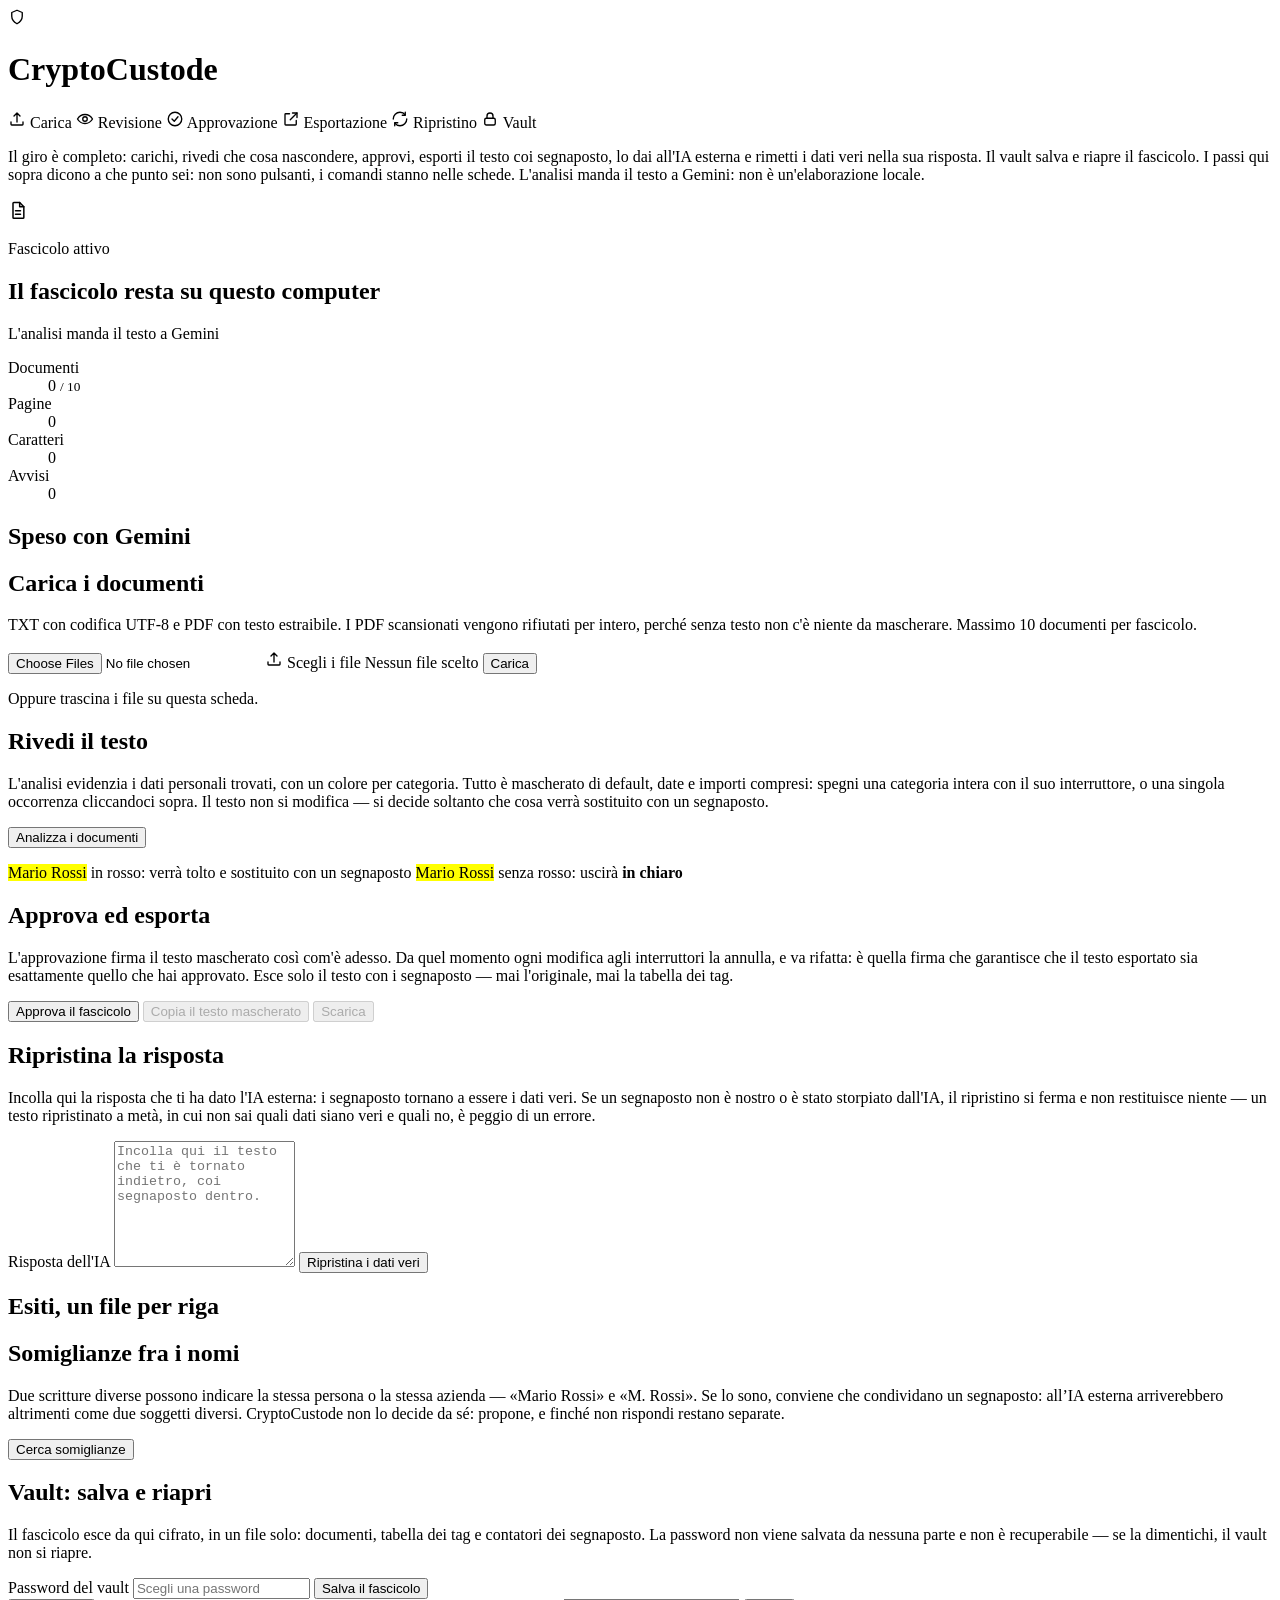
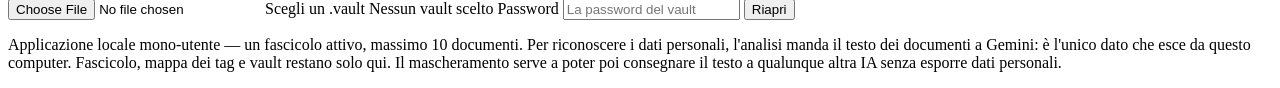
==== commit bf55d982: "feat: si parte protetti, e il rosso marca cio' che verra' tolto Due decisioni del proprietario del p" ====
--- a/cryptocustode/ui/index.html
+++ b/cryptocustode/ui/index.html
@@ -236,9 +236,9 @@
             -->
             <p class="legenda-stati">
               <mark class="evidenza cat-PERSONA">Mario Rossi</mark>
-              <span class="tenue">verr&agrave; sostituito con un segnaposto</span>
+              <span class="tenue">in rosso: verr&agrave; tolto e sostituito con un segnaposto</span>
               <mark class="evidenza cat-PERSONA spenta">Mario Rossi</mark>
-              <span class="tenue">uscir&agrave; <strong>in chiaro</strong></span>
+              <span class="tenue">senza rosso: uscir&agrave; <strong>in chiaro</strong></span>
             </p>
             <div id="categorie" class="categorie"></div>
             <div id="documenti" class="documenti"></div>
